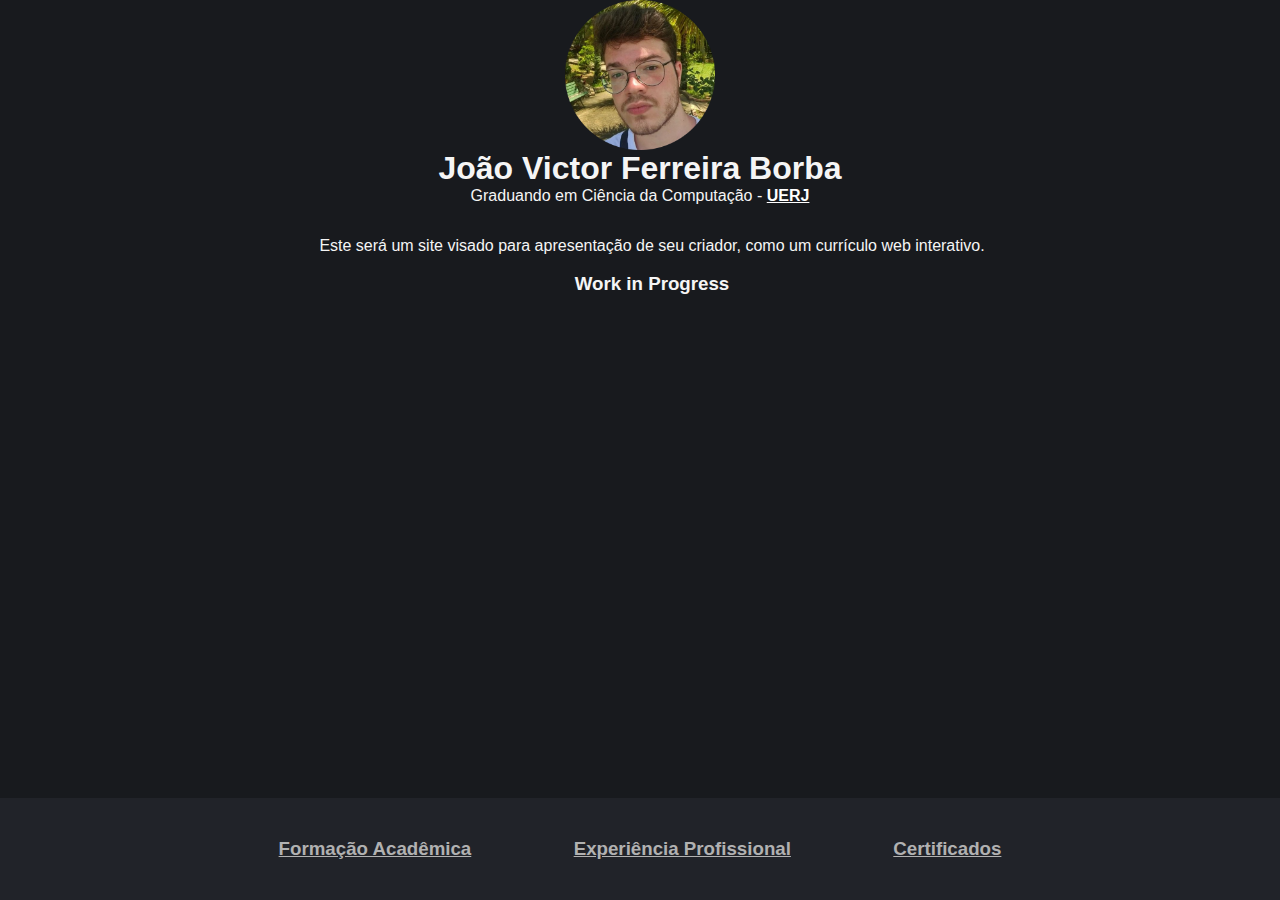
==== index.html @ 5b745bee "Experiência adicionada" ====
<!DOCTYPE html>
<html lang="pt-br">
    <head>
        <meta charset='utf-8'>
        <meta http-equiv='X-UA-Compatible' content='IE=edge'>
        <meta name='viewport' content='width=device-width, initial-scale=1'>

        <title>My C.V</title>

        <link rel='stylesheet' type='text/css' media='screen' href='main.css'>
        <script src='main.js'></script>
    </head>

    <body>
        <!--Foto do perfil-->
        <div class="foto-perfil">
            <img src="assets/profilepic-modified.png" alt="profile pic" width="150" height="150">
        </div>
        <!--Parte inicial do site-->
        <div class="apresentacao titulo">
            <h1>João Victor Ferreira Borba</h1>
        </div>
        <div class="apresentacao subtitulo">
            <p>Graduando em Ciência da Computação - <a href="https://www.uerj.br/" target="_blank"><strong>UERJ</strong></a></p>
        </div>
        <div class="apresentacao desc">
            <p>
                Este será um site visado para apresentação de seu criador, como um currículo web interativo.<br>
            </p>
            <br><h3>Work in Progress</h3>
        </div>
        
        <!--Rodapé do site-->
        <div class="footer-container">
            <div class="footer">
                <div class="footer-heading footer-1">
                    <a href="pages/formacao_acad.html">
                        <h3>Formação Acadêmica</h3>
                    </a>
                </div>
                <div class="footer-heading footer-2">
                    <a href="pages/exp_prof.html">
                        <h3>Experiência Profissional</h3>
                    </a>
                </div>
                <div class="footer-heading footer-3">
                    <a href="pages/certific.html">
                        <h3>Certificados</h3>
                    </a>
                </div>
            </div>
        </div>
    </body>
</html>
---- main.css ----
* {
    font-family: 'Segoe UI', Tahoma, Geneva, Verdana, sans-serif;
    padding: 0;
    margin: 0;
    box-sizing: border-box;
}
body {
    background-color: #181a1e;
}

.foto-perfil {
    display: flex;
    justify-content: center;
}
.apresentacao {
    background-color: #181a1e;
    color: whitesmoke;
}

.apresentacao.titulo {
    text-align: center;
}

.apresentacao.subtitulo {
    text-align: center;
}

.apresentacao.subtitulo a {
    color: white;
}
.apresentacao.subtitulo a:hover {
    color: green;
    transition: 0.3s ease-out;
}

.apresentacao.desc {
    margin-top: 2rem;
    margin-left: 1.5rem;
    text-align: center;
}

.footer-container {
    background-color: #212329;
    position: fixed;
    bottom: 0;
    width: 100%;
    display: flex;
    justify-content: center;
}

.footer {
    width: 80%;
    height: auto;
    background-color: #212329;
    color: #d9d9d9;
    display: flex;
    justify-content: center;
    flex-wrap: wrap;
}

.footer-heading {
    display: flex;
    margin-top: 2.5rem;
    margin-bottom: 2.5rem;
    margin-left: 5%;
    margin-right: 5%;
}

.footer-heading a {
    color: #b1b1b1;
}

.footer-heading a:hover {
    color: green;
    transition: 0.3s ease-out;
}
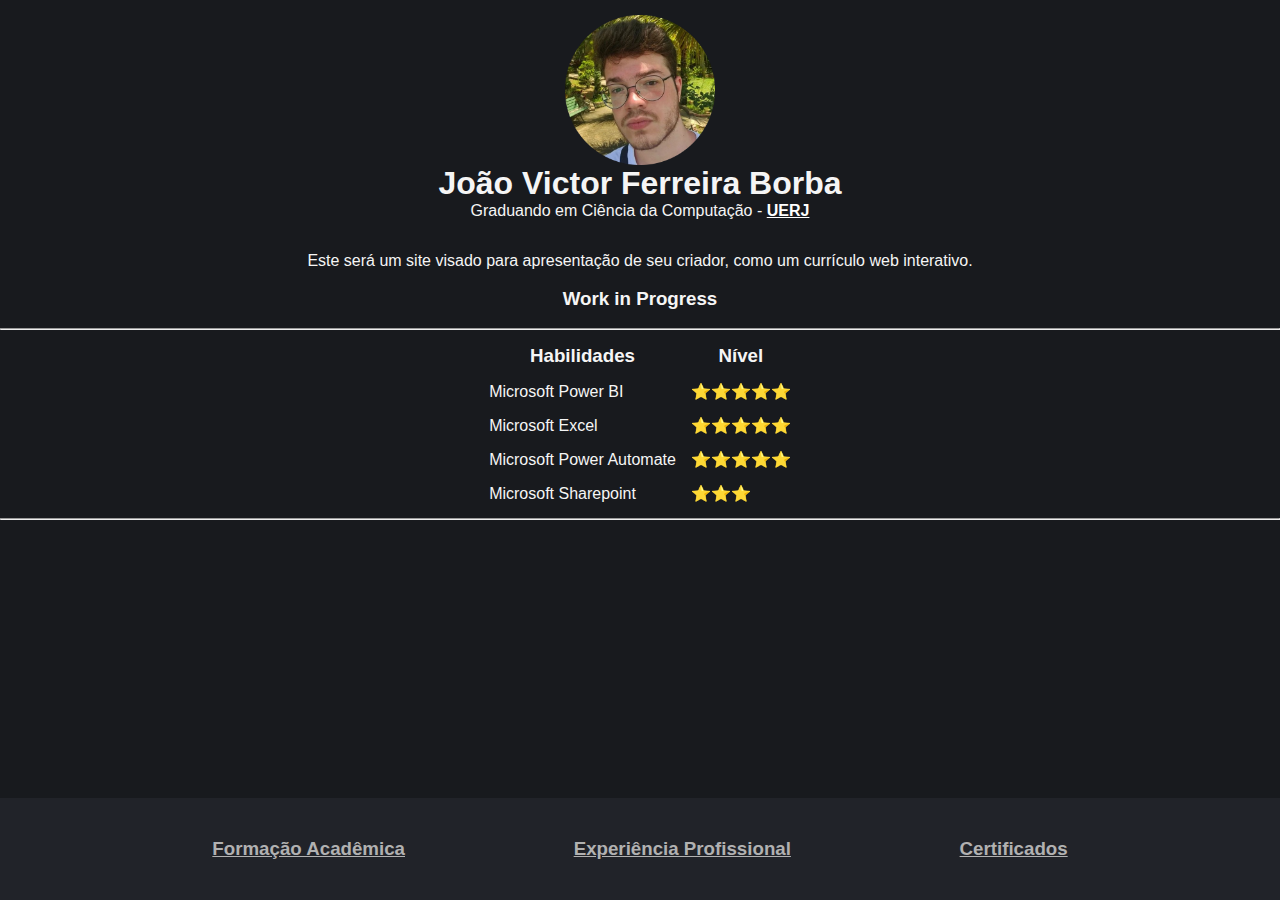
==== commit 6b3f14ee: "tables inserted" ====
--- a/index.html
+++ b/index.html
@@ -27,7 +27,57 @@
             <p>
                 Este será um site visado para apresentação de seu criador, como um currículo web interativo.<br>
             </p>
-            <br><h3>Work in Progress</h3>
+            <br><h3>Work in Progress</h3><br>
+        </div>
+        <hr>
+        <div class="conhecimento">
+            <table class="table skills">
+                <thead>
+                    <tr>
+                        <th>
+                            <h3>Habilidades</h3>
+                        </th>
+                        <th class="nivel">
+                            <h3>Nível</h3>
+                        </th>
+                    </tr>
+                </thead>
+                <tbody>
+                    <tr>
+                        <td>
+                            Microsoft Power BI
+                        </td>
+                        <td>
+                            ⭐⭐⭐⭐⭐
+                        </td>
+                    </tr>
+                    <tr>
+                        <td>
+                            Microsoft Excel
+                        </td>
+                        <td>
+                            ⭐⭐⭐⭐⭐
+                        </td>
+                    </tr>
+                    <tr>
+                        <td>
+                            Microsoft Power Automate
+                        </td>
+                        <td>
+                            ⭐⭐⭐⭐⭐
+                        </td>
+                    </tr>
+                    <tr>
+                        <td>
+                            Microsoft Sharepoint
+                        </td>
+                        <td class="sharepoint">
+                            ⭐⭐⭐
+                        </td>
+                    </tr>
+                </tbody>
+            </table>
+            <hr>
         </div>
         
         <!--Rodapé do site-->
--- a/main.css
+++ b/main.css
@@ -11,6 +11,7 @@
 .foto-perfil {
     display: flex;
     justify-content: center;
+    margin-top: 15px;
 }
 .apresentacao {
     background-color: #181a1e;
@@ -35,7 +36,8 @@
 
 .apresentacao.desc {
     margin-top: 2rem;
-    margin-left: 1.5rem;
+    margin-left: auto;
+    margin-right: auto;
     text-align: center;
 }
 
@@ -62,8 +64,8 @@
     display: flex;
     margin-top: 2.5rem;
     margin-bottom: 2.5rem;
-    margin-left: 5%;
-    margin-right: 5%;
+    margin-left: auto;
+    margin-right: auto;
 }
 
 .footer-heading a {
@@ -73,4 +75,16 @@
 .footer-heading a:hover {
     color: green;
     transition: 0.3s ease-out;
-}+}
+
+.conhecimento {
+    color: whitesmoke;
+}
+
+.table.skills {
+    margin-left: auto;
+    margin-right: auto;
+    border-spacing: 15px
+}
+
+
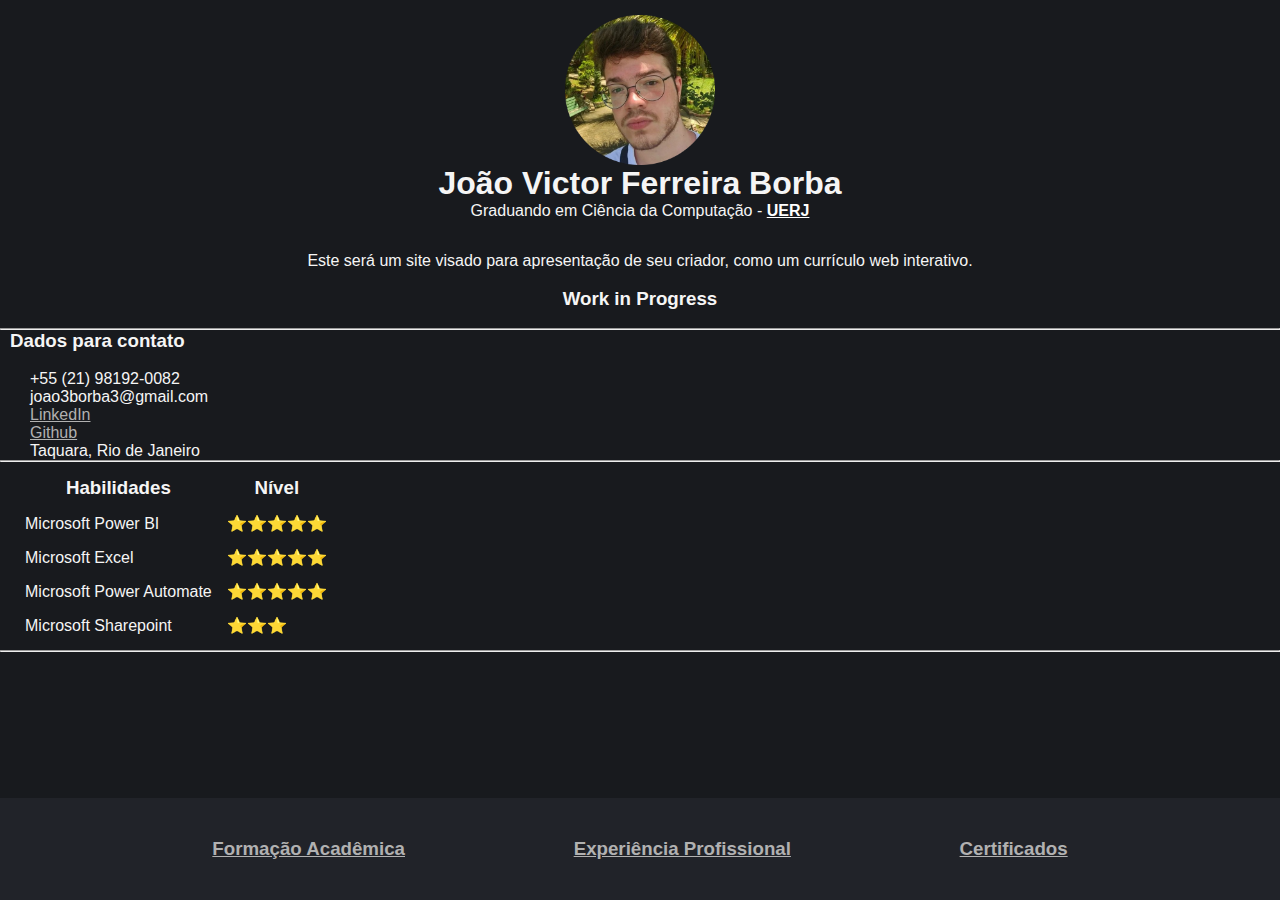
==== commit abc45764: "update" ====
--- a/index.html
+++ b/index.html
@@ -28,6 +28,16 @@
                 Este será um site visado para apresentação de seu criador, como um currículo web interativo.<br>
             </p>
             <br><h3>Work in Progress</h3><br>
+        </div>
+        <hr>
+        <div class="contato">
+            <h3>Dados para contato</h3>
+            <br>
+            <p>+55 (21) 98192-0082</p>
+            <p>joao3borba3@gmail.com</p>
+            <a href="https://www.linkedin.com/in/joao-borba27/">LinkedIn</a> <br>
+            <a href="https://github.com/J-Borba">Github</a>
+            <p>Taquara, Rio de Janeiro</p>
         </div>
         <hr>
         <div class="conhecimento">
--- a/main.css
+++ b/main.css
@@ -82,9 +82,28 @@
 }
 
 .table.skills {
-    margin-left: auto;
+    margin-left: 10px;
     margin-right: auto;
     border-spacing: 15px
 }
 
+.contato {
+    color: whitesmoke;
+    text-align: left;
+    margin-left: 10px;
 
+}
+
+.contato p {
+    margin-left: 20px;
+}
+
+.contato a {
+    color: #b1b1b1;
+    margin-left: 20px;
+}
+
+.contato a:hover {
+    color: green;
+    transition: 0.3s ease-out;
+}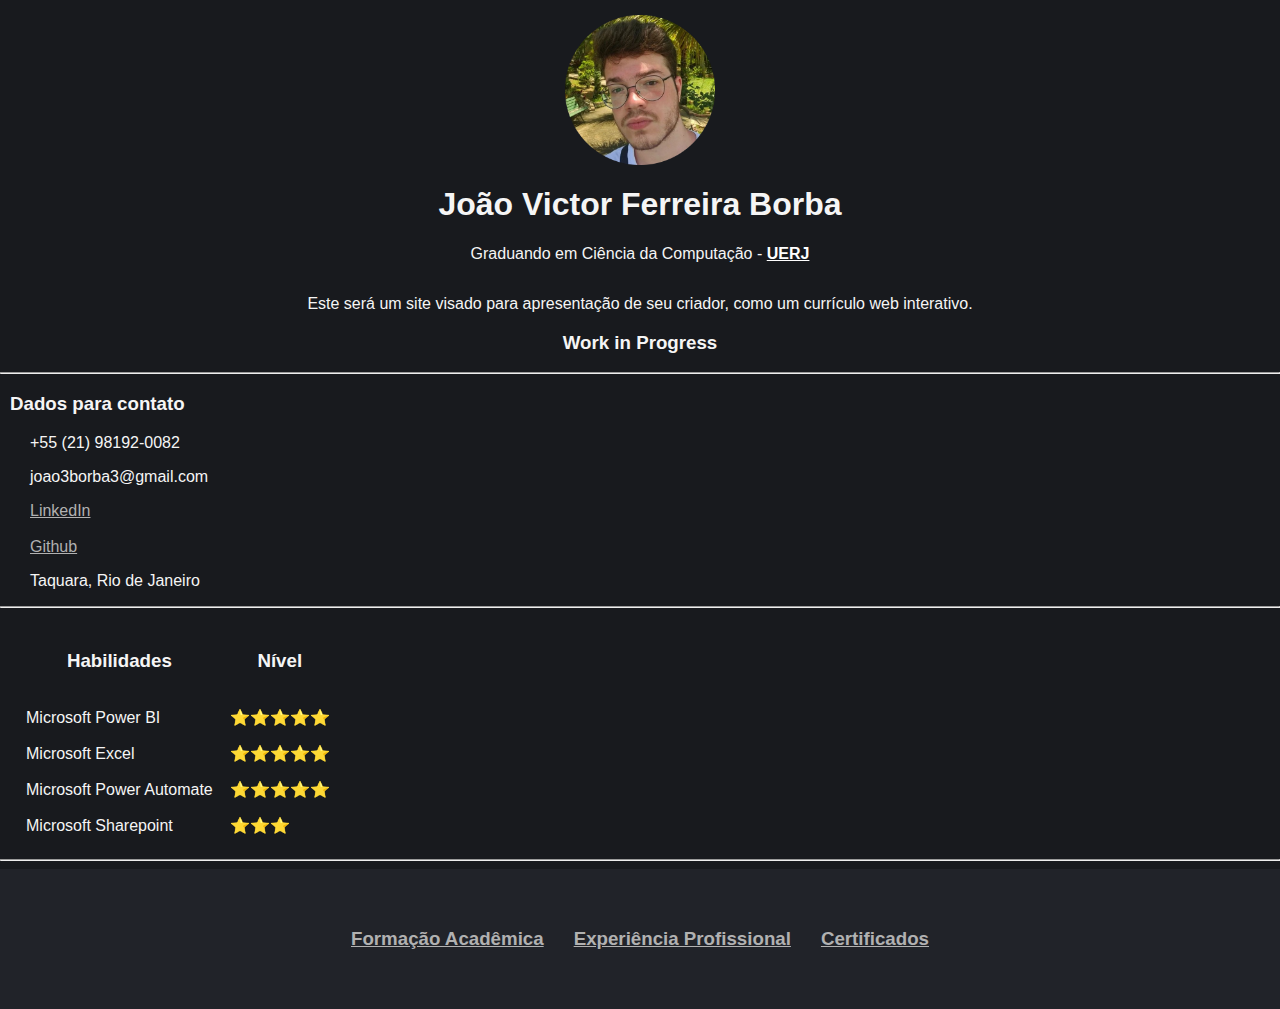
==== commit 4778b34e: "css update" ====
--- a/index.html
+++ b/index.html
@@ -25,17 +25,16 @@
         </div>
         <div class="apresentacao desc">
             <p>
-                Este será um site visado para apresentação de seu criador, como um currículo web interativo.<br>
+                Este será um site visado para apresentação de seu criador, como um currículo web interativo.
             </p>
-            <br><h3>Work in Progress</h3><br>
+            <h3>Work in Progress</h3>
         </div>
         <hr>
         <div class="contato">
             <h3>Dados para contato</h3>
-            <br>
             <p>+55 (21) 98192-0082</p>
             <p>joao3borba3@gmail.com</p>
-            <a href="https://www.linkedin.com/in/joao-borba27/">LinkedIn</a> <br>
+            <a href="https://www.linkedin.com/in/joao-borba27/">LinkedIn</a> <br><br>
             <a href="https://github.com/J-Borba">Github</a>
             <p>Taquara, Rio de Janeiro</p>
         </div>
@@ -90,25 +89,25 @@
             <hr>
         </div>
         
+    </body>
+    <footer>
         <!--Rodapé do site-->
-        <div class="footer-container">
-            <div class="footer">
-                <div class="footer-heading footer-1">
-                    <a href="pages/formacao_acad.html">
-                        <h3>Formação Acadêmica</h3>
-                    </a>
-                </div>
-                <div class="footer-heading footer-2">
-                    <a href="pages/exp_prof.html">
-                        <h3>Experiência Profissional</h3>
-                    </a>
-                </div>
-                <div class="footer-heading footer-3">
-                    <a href="pages/certific.html">
-                        <h3>Certificados</h3>
-                    </a>
-                </div>
+        <div class="footer">
+            <div class="footer-heading footer-1">
+                <a href="pages/formacao_acad.html">
+                    <h3>Formação Acadêmica</h3>
+                </a>
+            </div>
+            <div class="footer-heading footer-2">
+                <a href="pages/exp_prof.html">
+                    <h3>Experiência Profissional</h3>
+                </a>
+            </div>
+            <div class="footer-heading footer-3">
+                <a href="pages/certific.html">
+                    <h3>Certificados</h3>
+                </a>
             </div>
         </div>
-    </body>
+    </footer>
 </html>--- a/main.css
+++ b/main.css
@@ -1,11 +1,44 @@
 * {
     font-family: 'Segoe UI', Tahoma, Geneva, Verdana, sans-serif;
-    padding: 0;
-    margin: 0;
+    
     box-sizing: border-box;
 }
 body {
     background-color: #181a1e;
+    padding: 0;
+    margin: 0;
+}
+
+footer {
+    display: flex;
+    justify-content: center;
+    background-color: #212329;
+    position: absolute;
+    width: 100%;
+}
+
+.footer {
+    display: flex;
+    justify-content: center;
+    flex-wrap: wrap;
+    height: auto;
+}
+
+.footer-heading {
+    display: flex;
+    margin-top: 2.5rem;
+    margin-bottom: 2.5rem;
+    margin-left: 15px;
+    margin-right: 15px;
+}
+
+.footer-heading a {
+    color: #b1b1b1;
+}
+
+.footer-heading a:hover {
+    color: green;
+    transition: 0.3s ease-out;
 }
 
 .foto-perfil {
@@ -41,42 +74,6 @@
     text-align: center;
 }
 
-.footer-container {
-    background-color: #212329;
-    position: fixed;
-    bottom: 0;
-    width: 100%;
-    display: flex;
-    justify-content: center;
-}
-
-.footer {
-    width: 80%;
-    height: auto;
-    background-color: #212329;
-    color: #d9d9d9;
-    display: flex;
-    justify-content: center;
-    flex-wrap: wrap;
-}
-
-.footer-heading {
-    display: flex;
-    margin-top: 2.5rem;
-    margin-bottom: 2.5rem;
-    margin-left: auto;
-    margin-right: auto;
-}
-
-.footer-heading a {
-    color: #b1b1b1;
-}
-
-.footer-heading a:hover {
-    color: green;
-    transition: 0.3s ease-out;
-}
-
 .conhecimento {
     color: whitesmoke;
 }
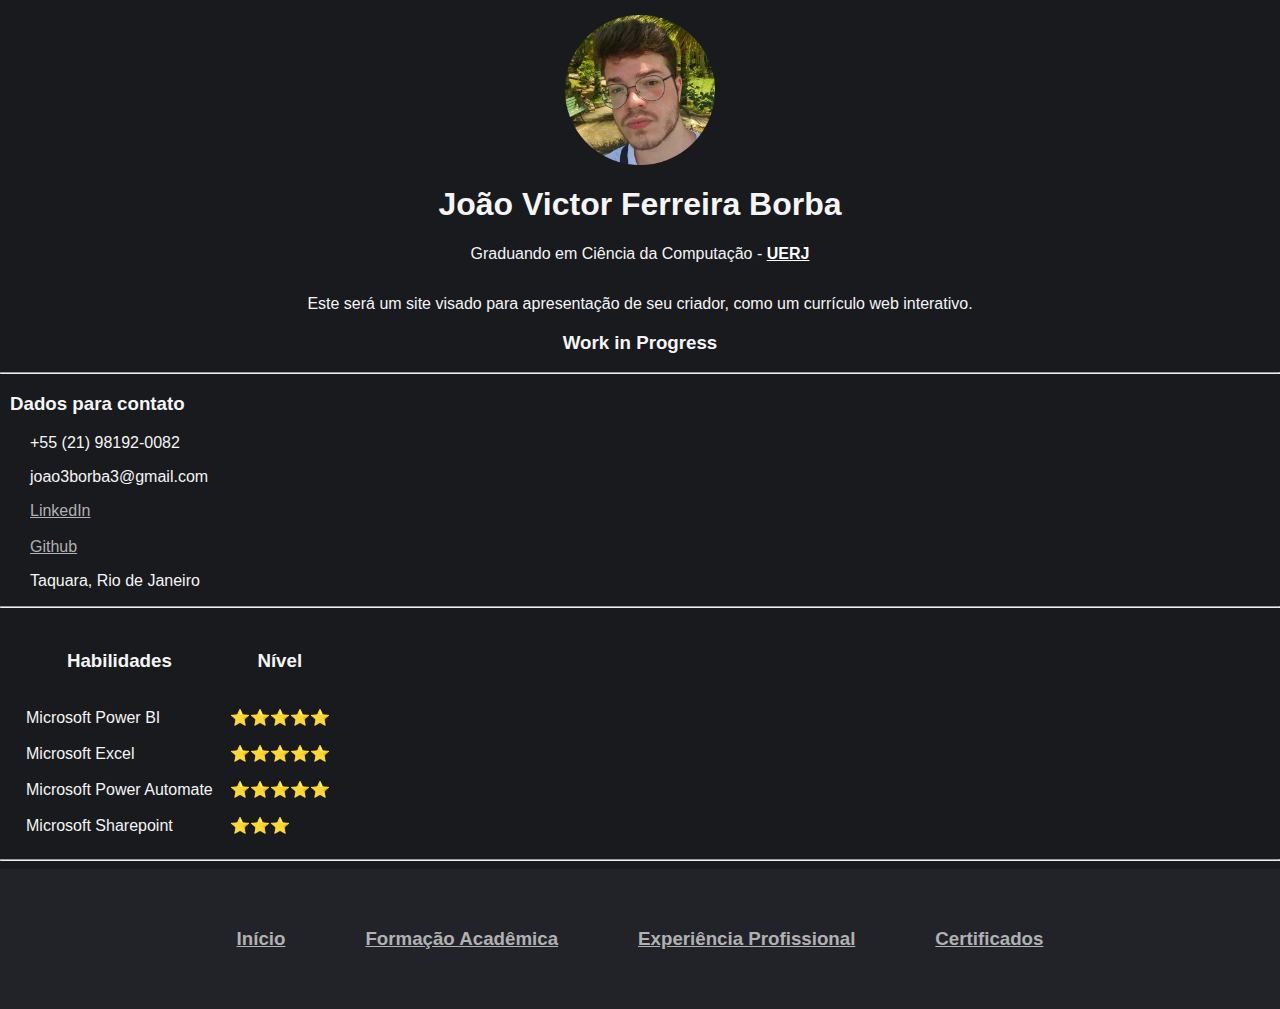
==== commit ffdff27c: "Atualização Footer" ====
--- a/index.html
+++ b/index.html
@@ -93,6 +93,11 @@
     <footer>
         <!--Rodapé do site-->
         <div class="footer">
+            <div class="footer-heading footer-4">
+                <a href="index.html">
+                    <h3>Início</h3>
+                </a>
+            </div>
             <div class="footer-heading footer-1">
                 <a href="pages/formacao_acad.html">
                     <h3>Formação Acadêmica</h3>
--- a/main.css
+++ b/main.css
@@ -28,8 +28,8 @@
     display: flex;
     margin-top: 2.5rem;
     margin-bottom: 2.5rem;
-    margin-left: 15px;
-    margin-right: 15px;
+    margin-left: 2.5rem;
+    margin-right: 2.5rem;
 }
 
 .footer-heading a {
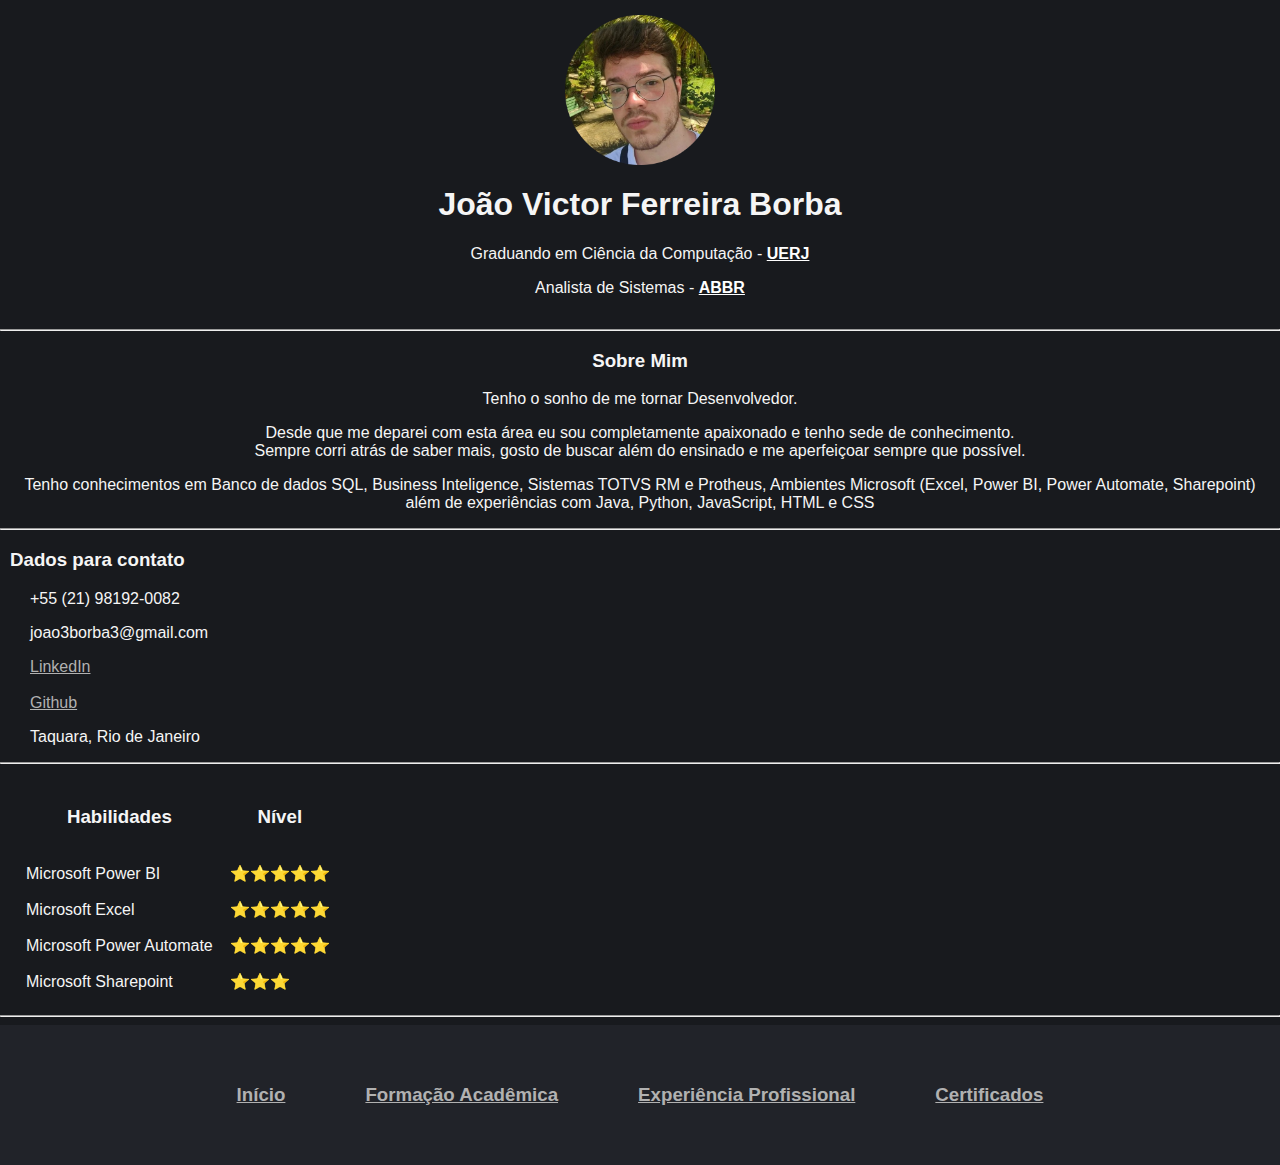
==== commit fedbff81: "Sobre mim adicionado" ====
--- a/index.html
+++ b/index.html
@@ -22,20 +22,33 @@
         </div>
         <div class="apresentacao subtitulo">
             <p>Graduando em Ciência da Computação - <a href="https://www.uerj.br/" target="_blank"><strong>UERJ</strong></a></p>
+            <p> Analista de Sistemas - <a href="https://www.abbr.org.br/abbr/index.html" target="_blank"><strong>ABBR</strong></a></p>
         </div>
         <div class="apresentacao desc">
+            <hr>
+            <h3>Sobre Mim</h3>
             <p>
-                Este será um site visado para apresentação de seu criador, como um currículo web interativo.
+                Tenho o sonho de me tornar Desenvolvedor.
             </p>
-            <h3>Work in Progress</h3>
+            <p>
+                Desde que me deparei com esta área eu sou completamente apaixonado e tenho sede de conhecimento.
+                <br>
+                Sempre corri atrás de saber mais, gosto de buscar além do ensinado e me aperfeiçoar sempre que possível.
+            </p>
+            <p>
+                Tenho conhecimentos em Banco de dados SQL, Business Inteligence, Sistemas TOTVS RM e Protheus,
+                Ambientes Microsoft (Excel, Power BI, Power Automate, Sharepoint)
+                <br>
+                além de experiências com Java, Python, JavaScript, HTML e CSS
+            </p> 
         </div>
         <hr>
         <div class="contato">
             <h3>Dados para contato</h3>
             <p>+55 (21) 98192-0082</p>
             <p>joao3borba3@gmail.com</p>
-            <a href="https://www.linkedin.com/in/joao-borba27/">LinkedIn</a> <br><br>
-            <a href="https://github.com/J-Borba">Github</a>
+            <a href="https://www.linkedin.com/in/joao-borba27/" target="_blank">LinkedIn</a> <br><br>
+            <a href="https://github.com/J-Borba" target="_blank">Github</a>
             <p>Taquara, Rio de Janeiro</p>
         </div>
         <hr>
--- a/main.css
+++ b/main.css
@@ -1,3 +1,18 @@
+::-webkit-scrollbar {
+    width: 13px;
+}
+
+::-webkit-scrollbar-track{
+    border-radius: 15px;
+    background-color: #181a1e;
+}
+
+::-webkit-scrollbar-thumb {
+    border-radius: 15px;
+    background-color: darkolivegreen;
+}
+
+
 * {
     font-family: 'Segoe UI', Tahoma, Geneva, Verdana, sans-serif;
     
@@ -73,7 +88,6 @@
     margin-right: auto;
     text-align: center;
 }
-
 .conhecimento {
     color: whitesmoke;
 }
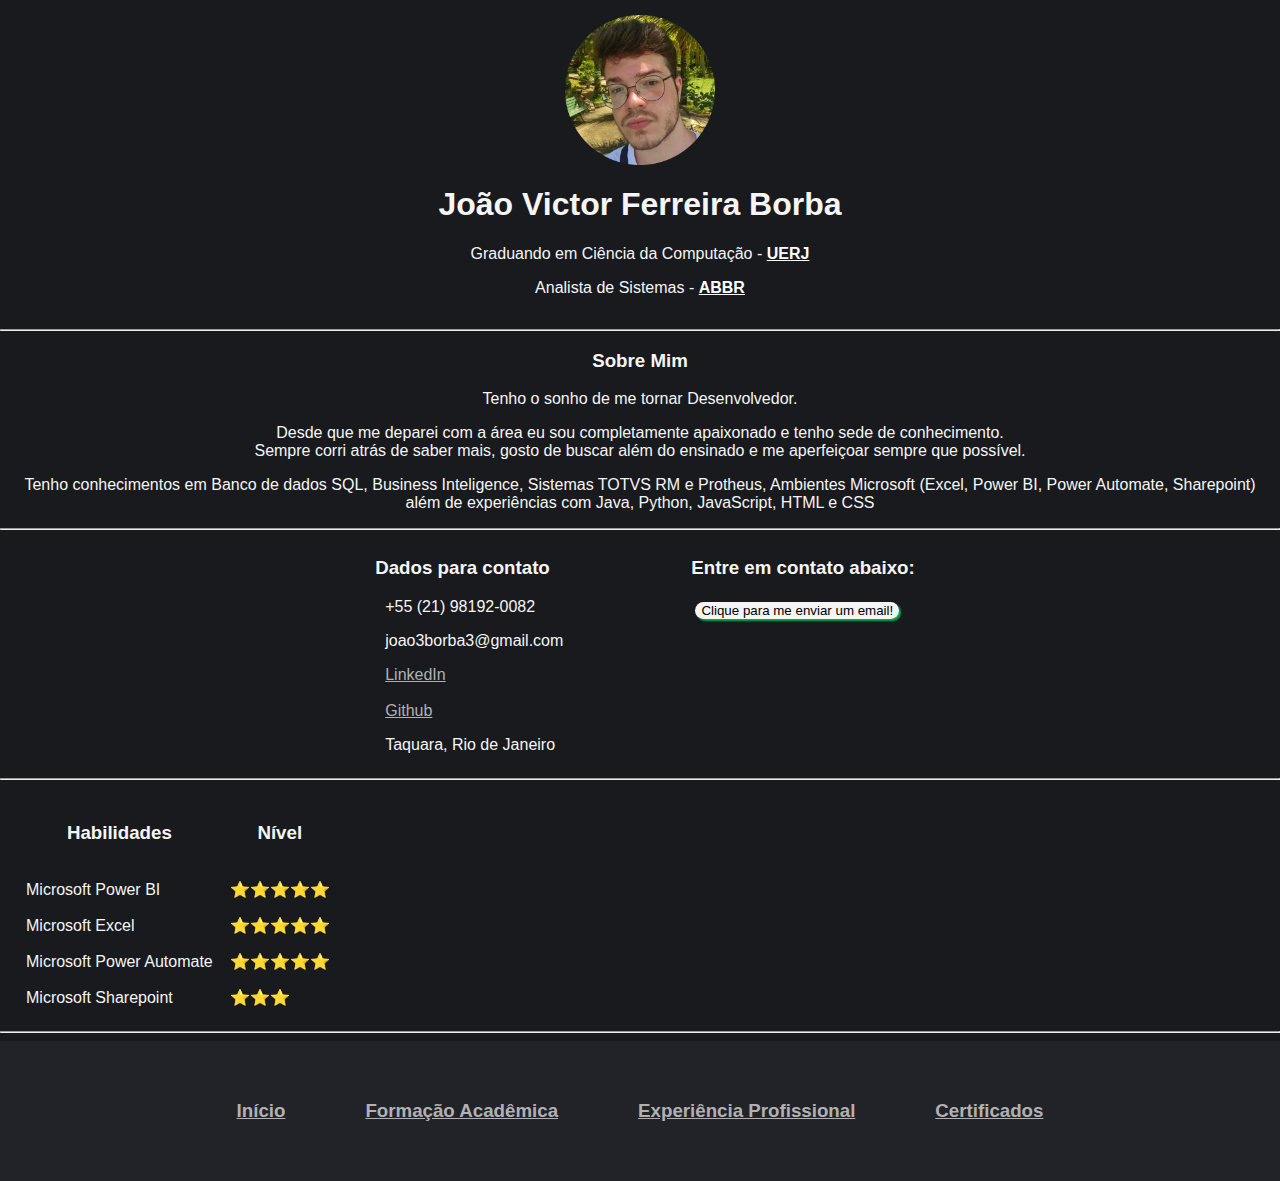
==== commit fd1eaac9: "update" ====
--- a/index.html
+++ b/index.html
@@ -31,7 +31,7 @@
                 Tenho o sonho de me tornar Desenvolvedor.
             </p>
             <p>
-                Desde que me deparei com esta área eu sou completamente apaixonado e tenho sede de conhecimento.
+                Desde que me deparei com a área eu sou completamente apaixonado e tenho sede de conhecimento.
                 <br>
                 Sempre corri atrás de saber mais, gosto de buscar além do ensinado e me aperfeiçoar sempre que possível.
             </p>
@@ -43,13 +43,23 @@
             </p> 
         </div>
         <hr>
-        <div class="contato">
-            <h3>Dados para contato</h3>
-            <p>+55 (21) 98192-0082</p>
-            <p>joao3borba3@gmail.com</p>
-            <a href="https://www.linkedin.com/in/joao-borba27/" target="_blank">LinkedIn</a> <br><br>
-            <a href="https://github.com/J-Borba" target="_blank">Github</a>
-            <p>Taquara, Rio de Janeiro</p>
+        <div class="ContatoConteiner">
+            <div class="contato">
+                <h3>Dados para contato</h3>
+                <p>+55 (21) 98192-0082</p>
+                <p>joao3borba3@gmail.com</p>
+                <a href="https://www.linkedin.com/in/joao-borba27/" target="_blank">LinkedIn</a> <br><br>
+                <a href="https://github.com/J-Borba" target="_blank">Github</a>
+                <p>Taquara, Rio de Janeiro</p>
+            </div>
+            <div class="formulario">
+                <h3>Entre em contato abaixo:</h3>
+                <form class="contato form" action="mailto:joao3borba3@gmail.com" method="post">
+                    <div class="enviarbtn">
+                        <input type="submit" id="submit" value="Clique para me enviar um email!">
+                    </div>
+                </form>
+            </div>
         </div>
         <hr>
         <div class="conhecimento">
--- a/main.css
+++ b/main.css
@@ -9,7 +9,7 @@
 
 ::-webkit-scrollbar-thumb {
     border-radius: 15px;
-    background-color: darkolivegreen;
+    background-color:  rgba(0, 255, 106, 0.651);
 }
 
 
@@ -64,13 +64,6 @@
 .apresentacao {
     background-color: #181a1e;
     color: whitesmoke;
-}
-
-.apresentacao.titulo {
-    text-align: center;
-}
-
-.apresentacao.subtitulo {
     text-align: center;
 }
 
@@ -86,7 +79,6 @@
     margin-top: 2rem;
     margin-left: auto;
     margin-right: auto;
-    text-align: center;
 }
 .conhecimento {
     color: whitesmoke;
@@ -98,23 +90,58 @@
     border-spacing: 15px
 }
 
-.contato {
+.ContatoConteiner {
+    display: flex;
+    justify-content: center;
     color: whitesmoke;
-    text-align: left;
-    margin-left: 10px;
-
+}
+.ContatoConteiner div{
+    display: inline-block;
 }
 
-.contato p {
+.contato {
     margin-left: 20px;
+}
+
+.contato h3 {
+    margin-left: -10px;
 }
 
 .contato a {
     color: #b1b1b1;
-    margin-left: 20px;
 }
 
 .contato a:hover {
     color: green;
     transition: 0.3s ease-out;
+}
+
+.contato.form {
+    margin-left: 0;
+}
+
+.formulario {
+    text-align: start;
+    margin-left: 10%;
+}
+
+.contato.form input {
+    background-color: whitesmoke;
+    border: 0;
+    border-radius: 15px;
+    box-shadow: 2px 2px 2px rgba(0, 255, 106, 0.651);
+    width: 250px;
+    text-align: center;
+}
+
+#submit {
+    margin-left: 2%;
+    margin-top: 2%;
+    width: auto;
+    height: auto;
+    text-align: center;
+}
+
+.enviarbtn, .txtarea {
+    vertical-align: middle;
 }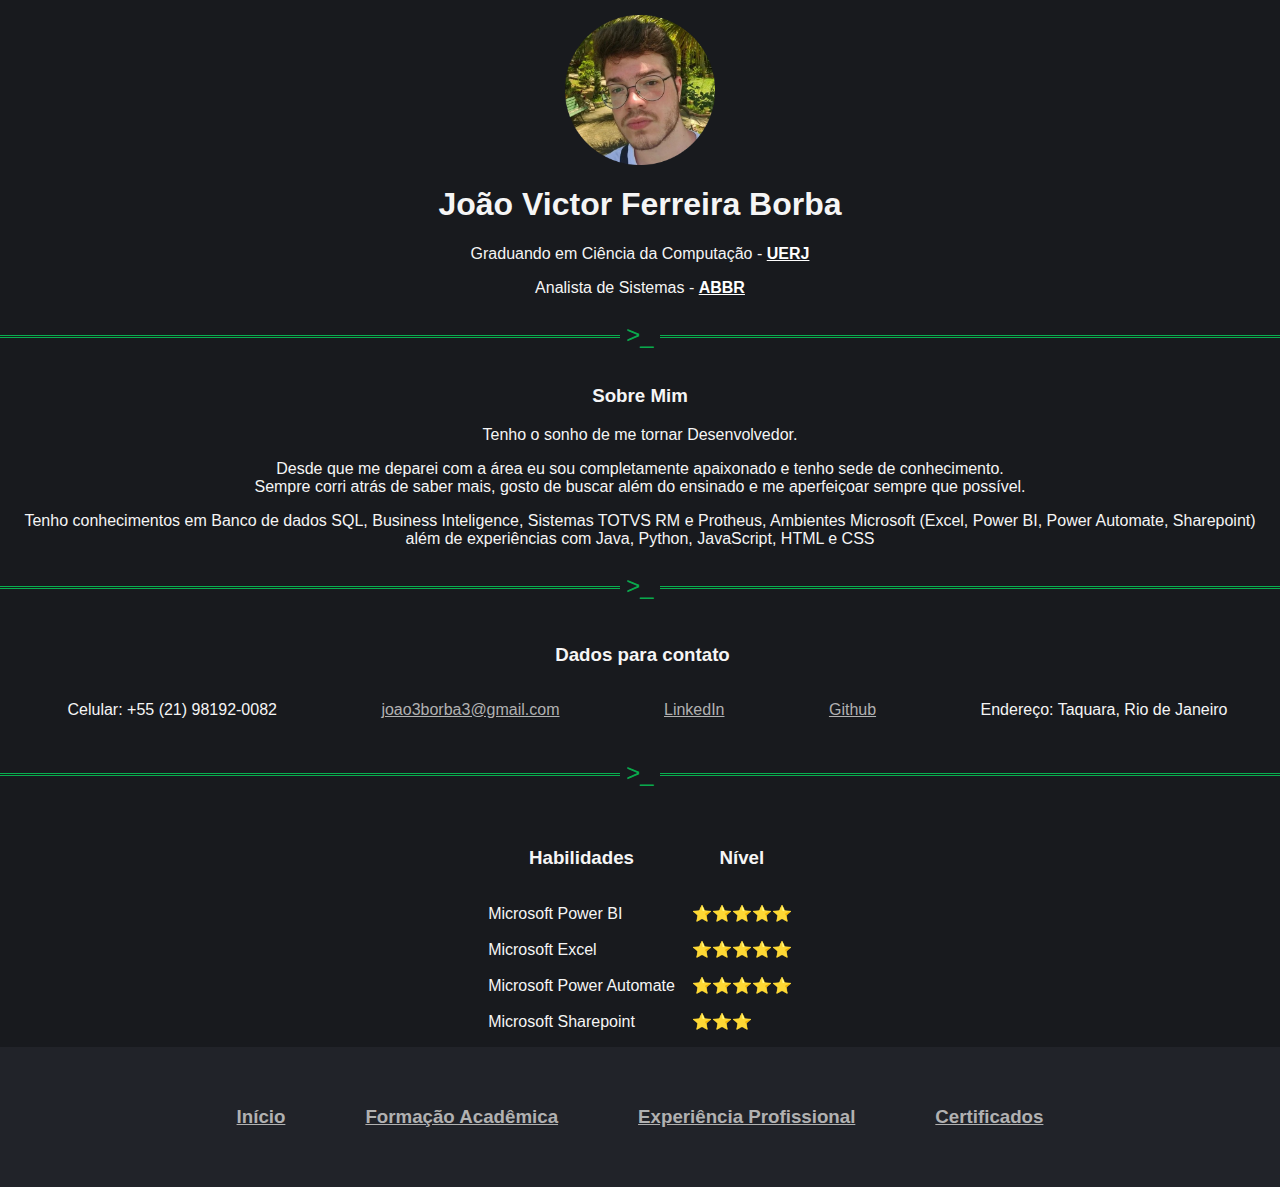
==== commit 42afbd5f: "Improves" ====
--- a/index.html
+++ b/index.html
@@ -46,19 +46,11 @@
         <div class="ContatoConteiner">
             <div class="contato">
                 <h3>Dados para contato</h3>
-                <p>+55 (21) 98192-0082</p>
-                <p>joao3borba3@gmail.com</p>
-                <a href="https://www.linkedin.com/in/joao-borba27/" target="_blank">LinkedIn</a> <br><br>
+                <p>Celular: +55 (21) 98192-0082</p>
+                <a href="mailto:joao3borba3@gmail.com">joao3borba3@gmail.com</a>
+                <a href="https://www.linkedin.com/in/joao-borba27/" target="_blank">LinkedIn</a>
                 <a href="https://github.com/J-Borba" target="_blank">Github</a>
-                <p>Taquara, Rio de Janeiro</p>
-            </div>
-            <div class="formulario">
-                <h3>Entre em contato abaixo:</h3>
-                <form class="contato form" action="mailto:joao3borba3@gmail.com" method="post">
-                    <div class="enviarbtn">
-                        <input type="submit" id="submit" value="Clique para me enviar um email!">
-                    </div>
-                </form>
+                <p>Endereço: Taquara, Rio de Janeiro</p>
             </div>
         </div>
         <hr>
@@ -109,7 +101,6 @@
                     </tr>
                 </tbody>
             </table>
-            <hr>
         </div>
         
     </body>
--- a/main.css
+++ b/main.css
@@ -12,6 +12,25 @@
     background-color:  rgba(0, 255, 106, 0.651);
 }
 
+hr {
+    overflow: visible; /* For IE */
+    border: none;
+    border-top: medium double rgba(0, 255, 106, 0.651);
+    color: #333;
+    text-align: center;
+    margin-top: 3%;
+}
+
+hr:after {
+    content: ">_";
+    display: inline-block;
+    position: relative;
+    top: -0.7em;
+    font-size: 1.5em;
+    padding: 0 0.25em;
+    background: #181a1e;
+    color: rgba(0, 255, 106, 0.651);
+}
 
 * {
     font-family: 'Segoe UI', Tahoma, Geneva, Verdana, sans-serif;
@@ -85,7 +104,7 @@
 }
 
 .table.skills {
-    margin-left: 10px;
+    margin-left: auto;
     margin-right: auto;
     border-spacing: 15px
 }
@@ -93,14 +112,16 @@
 .ContatoConteiner {
     display: flex;
     justify-content: center;
+    text-align: center;
     color: whitesmoke;
-}
-.ContatoConteiner div{
-    display: inline-block;
+    margin-left: 15px;
 }
 
-.contato {
-    margin-left: 20px;
+.contato p, .contato a {
+    display: inline-flex;
+    flex-wrap: wrap;
+    margin-left: 50px;
+    margin-right: 50px;
 }
 
 .contato h3 {
@@ -116,32 +137,3 @@
     transition: 0.3s ease-out;
 }
 
-.contato.form {
-    margin-left: 0;
-}
-
-.formulario {
-    text-align: start;
-    margin-left: 10%;
-}
-
-.contato.form input {
-    background-color: whitesmoke;
-    border: 0;
-    border-radius: 15px;
-    box-shadow: 2px 2px 2px rgba(0, 255, 106, 0.651);
-    width: 250px;
-    text-align: center;
-}
-
-#submit {
-    margin-left: 2%;
-    margin-top: 2%;
-    width: auto;
-    height: auto;
-    text-align: center;
-}
-
-.enviarbtn, .txtarea {
-    vertical-align: middle;
-}